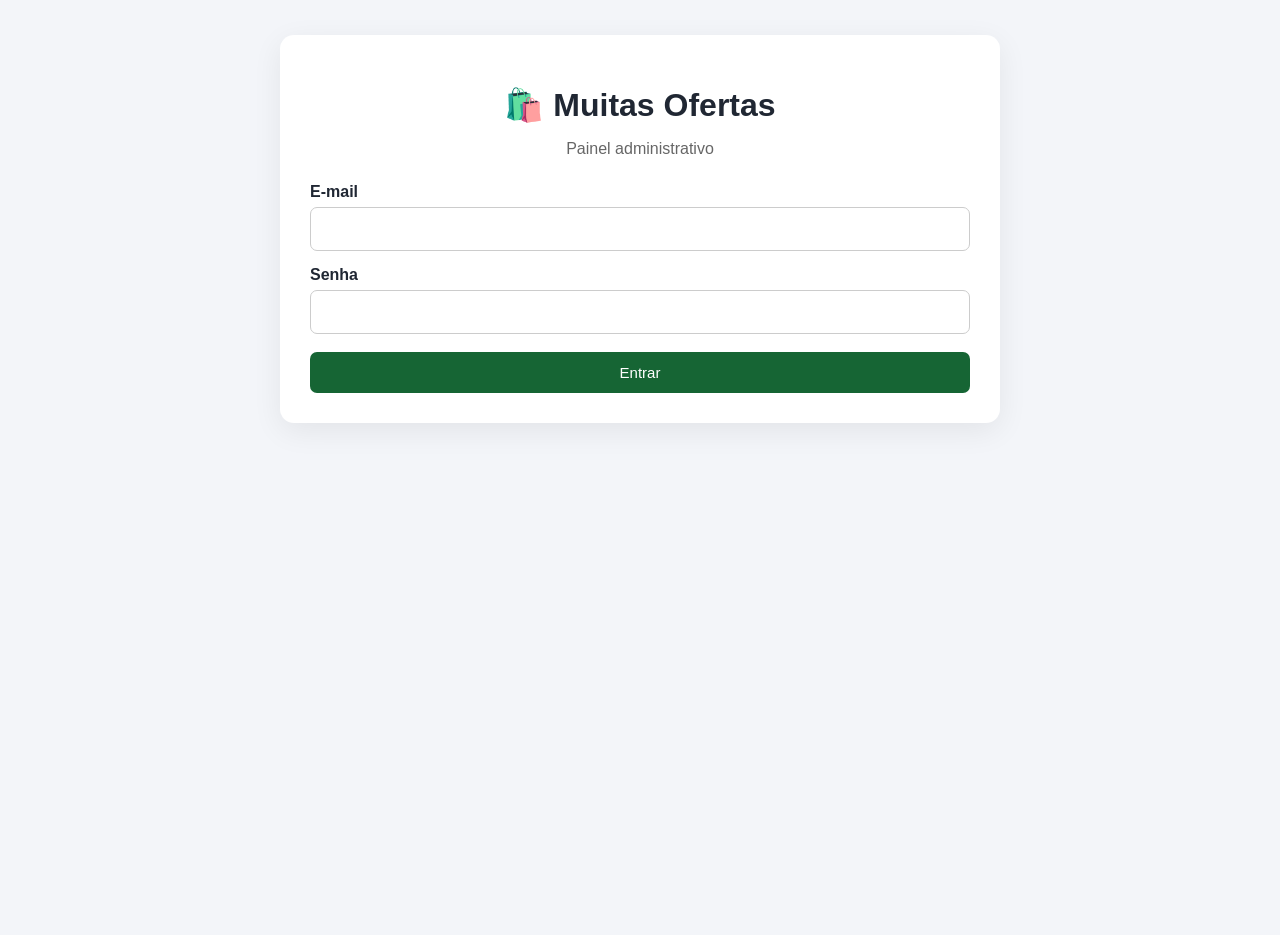
==== admin/index.html @ 21a2ff97 "Improves the theme selector and automatic mobile mode, along with various other updates." ====
<!DOCTYPE html>
<html lang="pt-BR">
<head>
  <meta charset="UTF-8">
  <meta name="viewport"
        content="width=device-width, initial-scale=1">

  <title>Admin | Muitas Ofertas</title>

  <style>
    * { box-sizing: border-box; }

    body {
      margin: 0;
      min-height: 100vh;
      background: #f3f5f9;
      font-family: Arial, sans-serif;
      color: #202733;
    }

    .container {
      width: 92%;
      max-width: 720px;
      margin: 35px auto;
      padding: 30px;
      background: white;
      border-radius: 14px;
      box-shadow: 0 8px 30px #00000012;
    }

    h1 { text-align: center; margin-bottom: 5px; }

    .subtitulo {
      text-align: center;
      color: #666;
      margin-bottom: 25px;
    }

    h2, h3 { margin-top: 22px; }

    label {
      display: block;
      margin: 15px 0 6px;
      font-weight: bold;
    }

    input, select {
      width: 100%;
      padding: 12px;
      border: 1px solid #ccc;
      border-radius: 7px;
      font-size: 16px;
      background: white;
    }

    button {
      padding: 12px 17px;
      border: 0;
      border-radius: 7px;
      background: #166534;
      color: white;
      font-size: 15px;
      cursor: pointer;
    }

    button:disabled {
      opacity: 0.6;
      cursor: wait;
    }

    .secundario { background: #374151; }

    .botao-largo {
      width: 100%;
      margin-top: 18px;
    }

    .linha {
      display: grid;
      grid-template-columns: 1fr 1fr;
      gap: 15px;
    }

    .topo, .acoes {
      display: flex;
      justify-content: space-between;
      align-items: center;
      flex-wrap: wrap;
      gap: 10px;
    }

    .acoes { justify-content: flex-start; }

    .info {
      color: #666;
      font-size: 14px;
      overflow-wrap: anywhere;
    }

    #painel, #btn-cancelar { display: none; }

    #mensagem, #resultado {
      margin-top: 15px;
      padding: 12px;
      border-radius: 7px;
      text-align: center;
    }

    #mensagem:empty, #resultado:empty {
      display: none;
    }

    .sucesso {
      background: #dcfce7;
      color: #166534;
    }

    .erro {
      background: #fee2e2;
      color: #991b1b;
    }

    .card-produto {
      border: 1px solid #ddd;
      border-radius: 10px;
      padding: 16px;
      margin: 12px 0;
    }

    .card-produto h4 { margin: 0 0 10px; }

    .destaque {
      color: #166534;
      font-weight: bold;
      font-size: 20px;
    }

    .edicao {
      padding: 12px;
      background: #eff6ff;
      border-radius: 8px;
      margin: 12px 0;
      color: #1d4ed8;
    }

    @media (max-width: 600px) {
      .container {
        margin: 15px auto;
        padding: 20px;
      }

      .linha { grid-template-columns: 1fr; }

      .acoes button { flex: 1; }
    }
  </style>
</head>

<body>
  <main class="container">
    <h1>🛍️ Muitas Ofertas</h1>
    <p class="subtitulo">Painel administrativo</p>

    <!-- LOGIN -->
    <form id="form-login">
      <label for="email">E-mail</label>
      <input id="email" type="email"
             autocomplete="username" required>

      <label for="senha">Senha</label>
      <input id="senha" type="password"
             autocomplete="current-password" required>

      <button id="btn-entrar"
              type="submit" class="botao-largo">
        Entrar
      </button>
    </form>

    <!-- ÁREA ADMINISTRATIVA -->
    <section id="painel">
      <div class="topo">
        <div>
          <h2>Gerenciar ofertas</h2>
          <p id="usuario-logado" class="info"></p>
        </div>

        <button id="btn-sair"
                type="button" class="secundario">
          Sair
        </button>
      </div>

      <hr>

      <h3 id="titulo-formulario">
        ➕ Cadastrar nova oferta
      </h3>

      <p id="aviso-edicao"
         class="edicao" hidden>
        ✏️ Você está editando uma oferta existente.
      </p>

      <form id="form-produto">
        <label for="nome">Nome do produto</label>
        <input id="nome" type="text"
               maxlength="250" required>

        <div class="linha">
          <div>
            <label for="preco">Preço (R$)</label>
            <input id="preco" type="text"
                   inputmode="decimal"
                   placeholder="228,00" required>
          </div>

          <div>
            <label for="loja">Loja</label>
            <select id="loja" required>
              <option value="">Selecione</option>
              <option>Mercado Livre</option>
              <option>Amazon</option>
              <option>Shopee</option>
              <option>Magalu</option>
              <option>AliExpress</option>
            </select>
          </div>
        </div>

        <label for="categoria">Categoria</label>
        <input id="categoria" type="text"
               maxlength="100"
               placeholder="Ex.: Moda">

        <label for="link">Link de afiliado</label>
        <input id="link" type="url"
               placeholder="https://..." required>

        <label for="imagem">
          URL da imagem (opcional)
        </label>
        <input id="imagem" type="url"
               placeholder="https://...">

        <p class="info">
          A imagem poderá ser obtida automaticamente
          em uma próxima etapa.
        </p>

        <button id="btn-salvar"
                type="submit" class="botao-largo">
          Salvar oferta
        </button>

        <button id="btn-cancelar"
                type="button"
                class="secundario botao-largo">
          Cancelar edição
        </button>
      </form>

      <div id="resultado" role="status"></div>

      <hr style="margin-top:30px">

      <div class="topo">
        <h3>📦 Ofertas cadastradas</h3>

        <button id="btn-atualizar"
                type="button" class="secundario">
          Atualizar lista
        </button>
      </div>

      <p id="status-lista"
         class="info" role="status"></p>

<label for="pesquisar-produto">
  🔎 Pesquisar oferta
</label>

<input
  type="search"
  id="pesquisar-produto"
  placeholder="Buscar por nome, loja ou categoria..."
  autocomplete="off"
>

      <div id="lista-produtos"></div>
    </section>

    <div id="mensagem" role="status"></div>
  </main>

  <script type="module" src="./admin.js"></script>
</body>
</html>
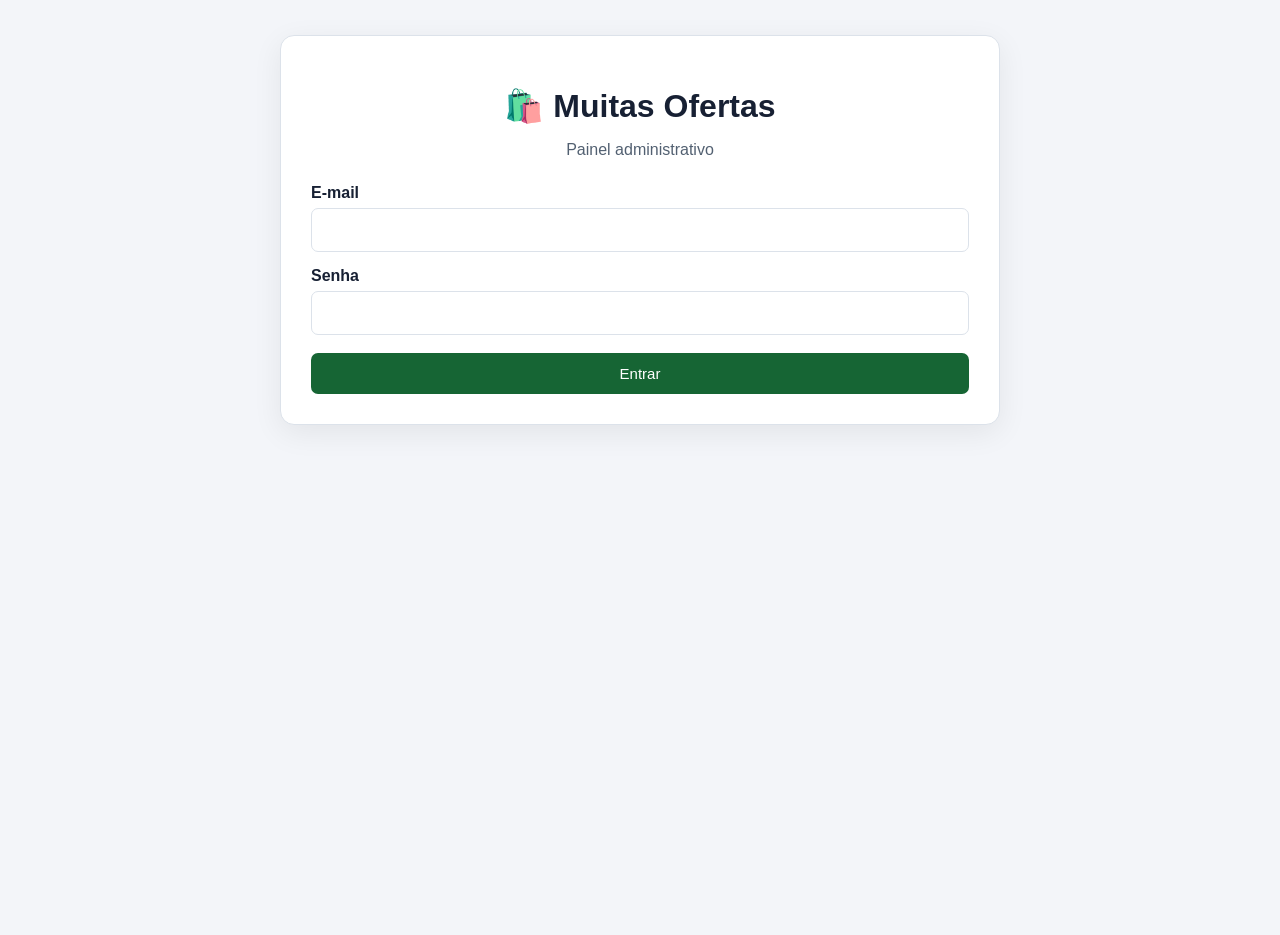
==== commit 7c95d3b7: "Added theme in admin page" ====
--- a/admin/index.html
+++ b/admin/index.html
@@ -1,87 +1,119 @@
-
 <!DOCTYPE html>
 <html lang="pt-BR">
 <head>
   <meta charset="UTF-8">
-  <meta name="viewport"
-        content="width=device-width, initial-scale=1">
-
+  <meta name="viewport" content="width=device-width, initial-scale=1">
+  <meta name="description" content="Painel administrativo do Muitas Ofertas">
   <title>Admin | Muitas Ofertas</title>
 
+  <!-- Mesma paleta e regras de tema da página principal. -->
   <style>
+    :root {
+      color-scheme: light;
+      --cor-fundo: #f3f5f9;
+      --cor-card: #ffffff;
+      --cor-texto: #172033;
+      --cor-texto-secundario: #526071;
+      --cor-borda: #dce2ea;
+      --cor-campo: #ffffff;
+      --cor-preco: #16833c;
+      --cor-edicao-fundo: #eff6ff;
+      --cor-edicao-texto: #1d4ed8;
+      --cor-divisor: #dce2ea;
+    }
+
+    @media (prefers-color-scheme: dark) {
+      :root:not([data-theme]) {
+        color-scheme: dark;
+        --cor-fundo: #10151d;
+        --cor-card: #1c2532;
+        --cor-texto: #f1f5f9;
+        --cor-texto-secundario: #aab7c8;
+        --cor-borda: #344154;
+        --cor-campo: #263142;
+        --cor-preco: #6ee7a2;
+        --cor-edicao-fundo: #263142;
+        --cor-edicao-texto: #c4d8ff;
+        --cor-divisor: #344154;
+      }
+    }
+
+    :root[data-theme="dark"] {
+      color-scheme: dark;
+      --cor-fundo: #10151d;
+      --cor-card: #1c2532;
+      --cor-texto: #f1f5f9;
+      --cor-texto-secundario: #aab7c8;
+      --cor-borda: #344154;
+      --cor-campo: #263142;
+      --cor-preco: #6ee7a2;
+      --cor-edicao-fundo: #263142;
+      --cor-edicao-texto: #c4d8ff;
+      --cor-divisor: #344154;
+    }
+    :root[data-theme="light"] { color-scheme: light; }
+
     * { box-sizing: border-box; }
-
     body {
       margin: 0;
       min-height: 100vh;
-      background: #f3f5f9;
+      background: var(--cor-fundo);
+      color: var(--cor-texto);
       font-family: Arial, sans-serif;
-      color: #202733;
-    }
-
+    }
     .container {
       width: 92%;
       max-width: 720px;
       margin: 35px auto;
       padding: 30px;
-      background: white;
+      background: var(--cor-card);
+      border: 1px solid var(--cor-borda);
       border-radius: 14px;
       box-shadow: 0 8px 30px #00000012;
     }
-
     h1 { text-align: center; margin-bottom: 5px; }
-
     .subtitulo {
       text-align: center;
-      color: #666;
+      color: var(--cor-texto-secundario);
       margin-bottom: 25px;
     }
-
     h2, h3 { margin-top: 22px; }
-
     label {
       display: block;
       margin: 15px 0 6px;
       font-weight: bold;
     }
-
     input, select {
       width: 100%;
       padding: 12px;
-      border: 1px solid #ccc;
+      border: 1px solid var(--cor-borda);
       border-radius: 7px;
       font-size: 16px;
-      background: white;
-    }
-
+      background: var(--cor-campo);
+      color: var(--cor-texto);
+    }
+    input::placeholder { color: var(--cor-texto-secundario); }
+    input:focus-visible, select:focus-visible, button:focus-visible {
+      outline: 2px solid #e4b600;
+      outline-offset: 2px;
+    }
     button {
       padding: 12px 17px;
       border: 0;
       border-radius: 7px;
       background: #166534;
-      color: white;
+      color: #ffffff;
       font-size: 15px;
       cursor: pointer;
     }
-
-    button:disabled {
-      opacity: 0.6;
-      cursor: wait;
-    }
-
-    .secundario { background: #374151; }
-
-    .botao-largo {
-      width: 100%;
-      margin-top: 18px;
-    }
-
+    button:disabled { opacity: 0.6; cursor: wait; }
+    .secundario { background: #374151; color: #ffffff; }
+    .botao-largo { width: 100%; margin-top: 18px; }
     .linha {
       display: grid;
       grid-template-columns: 1fr 1fr;
       gap: 15px;
     }
-
     .topo, .acoes {
       display: flex;
       justify-content: space-between;
@@ -89,74 +121,53 @@
       flex-wrap: wrap;
       gap: 10px;
     }
-
     .acoes { justify-content: flex-start; }
-
     .info {
-      color: #666;
+      color: var(--cor-texto-secundario);
       font-size: 14px;
       overflow-wrap: anywhere;
     }
-
     #painel, #btn-cancelar { display: none; }
-
     #mensagem, #resultado {
       margin-top: 15px;
       padding: 12px;
       border-radius: 7px;
       text-align: center;
     }
-
-    #mensagem:empty, #resultado:empty {
-      display: none;
-    }
-
-    .sucesso {
-      background: #dcfce7;
-      color: #166534;
-    }
-
-    .erro {
-      background: #fee2e2;
-      color: #991b1b;
-    }
-
+    #mensagem:empty, #resultado:empty { display: none; }
+    .sucesso { background: #dcfce7; color: #166534; }
+    .erro { background: #fee2e2; color: #991b1b; }
     .card-produto {
-      border: 1px solid #ddd;
+      border: 1px solid var(--cor-borda);
       border-radius: 10px;
       padding: 16px;
       margin: 12px 0;
-    }
-
+      background: var(--cor-card);
+    }
     .card-produto h4 { margin: 0 0 10px; }
-
     .destaque {
-      color: #166534;
+      color: var(--cor-preco);
       font-weight: bold;
       font-size: 20px;
     }
-
     .edicao {
       padding: 12px;
-      background: #eff6ff;
+      background: var(--cor-edicao-fundo);
       border-radius: 8px;
       margin: 12px 0;
-      color: #1d4ed8;
-    }
-
+      color: var(--cor-edicao-texto);
+    }
+    hr { border: 0; border-top: 1px solid var(--cor-divisor); }
     @media (max-width: 600px) {
-      .container {
-        margin: 15px auto;
-        padding: 20px;
-      }
-
+      .container { margin: 15px auto; padding: 20px; }
       .linha { grid-template-columns: 1fr; }
-
       .acoes button { flex: 1; }
     }
   </style>
+
+  <!-- Usa o MESMO script de tema do site público. Nenhum seletor extra no admin. -->
+  <script defer src="../js/tema.js"></script>
 </head>
-
 <body>
   <main class="container">
     <h1>🛍️ Muitas Ofertas</h1>
@@ -165,17 +176,11 @@
     <!-- LOGIN -->
     <form id="form-login">
       <label for="email">E-mail</label>
-      <input id="email" type="email"
-             autocomplete="username" required>
+      <input id="email" type="email" autocomplete="username" required>
 
       <label for="senha">Senha</label>
-      <input id="senha" type="password"
-             autocomplete="current-password" required>
-
-      <button id="btn-entrar"
-              type="submit" class="botao-largo">
-        Entrar
-      </button>
+      <input id="senha" type="password" autocomplete="current-password" required>
+      <button id="btn-entrar" type="submit" class="botao-largo">Entrar</button>
     </form>
 
     <!-- ÁREA ADMINISTRATIVA -->
@@ -185,37 +190,24 @@
           <h2>Gerenciar ofertas</h2>
           <p id="usuario-logado" class="info"></p>
         </div>
-
-        <button id="btn-sair"
-                type="button" class="secundario">
-          Sair
-        </button>
+        <button id="btn-sair" type="button" class="secundario">Sair</button>
       </div>
 
       <hr>
-
-      <h3 id="titulo-formulario">
-        ➕ Cadastrar nova oferta
-      </h3>
-
-      <p id="aviso-edicao"
-         class="edicao" hidden>
+      <h3 id="titulo-formulario">➕ Cadastrar nova oferta</h3>
+
+      <p id="aviso-edicao" class="edicao" hidden>
         ✏️ Você está editando uma oferta existente.
       </p>
 
       <form id="form-produto">
         <label for="nome">Nome do produto</label>
-        <input id="nome" type="text"
-               maxlength="250" required>
-
+        <input id="nome" type="text" maxlength="250" required>
         <div class="linha">
           <div>
             <label for="preco">Preço (R$)</label>
-            <input id="preco" type="text"
-                   inputmode="decimal"
-                   placeholder="228,00" required>
+            <input id="preco" type="text" inputmode="decimal" placeholder="228,00" required>
           </div>
-
           <div>
             <label for="loja">Loja</label>
             <select id="loja" required>
@@ -228,72 +220,41 @@
             </select>
           </div>
         </div>
-
         <label for="categoria">Categoria</label>
-        <input id="categoria" type="text"
-               maxlength="100"
-               placeholder="Ex.: Moda">
+        <input id="categoria" type="text" maxlength="100" placeholder="Ex.: Moda">
 
         <label for="link">Link de afiliado</label>
-        <input id="link" type="url"
-               placeholder="https://..." required>
-
-        <label for="imagem">
-          URL da imagem (opcional)
-        </label>
-        <input id="imagem" type="url"
-               placeholder="https://...">
-
-        <p class="info">
-          A imagem poderá ser obtida automaticamente
-          em uma próxima etapa.
-        </p>
-
-        <button id="btn-salvar"
-                type="submit" class="botao-largo">
-          Salvar oferta
-        </button>
-
-        <button id="btn-cancelar"
-                type="button"
-                class="secundario botao-largo">
-          Cancelar edição
-        </button>
+        <input id="link" type="url" placeholder="https://..." required>
+
+        <label for="imagem">URL da imagem (opcional)</label>
+        <input id="imagem" type="url" placeholder="https://...">
+        <p class="info">A imagem poderá ser obtida automaticamente em uma próxima etapa.</p>
+
+        <button id="btn-salvar" type="submit" class="botao-largo">Salvar oferta</button>
+        <button id="btn-cancelar" type="button" class="secundario botao-largo">Cancelar edição</button>
       </form>
 
       <div id="resultado" role="status"></div>
 
       <hr style="margin-top:30px">
-
       <div class="topo">
         <h3>📦 Ofertas cadastradas</h3>
-
-        <button id="btn-atualizar"
-                type="button" class="secundario">
-          Atualizar lista
-        </button>
+        <button id="btn-atualizar" type="button" class="secundario">Atualizar lista</button>
       </div>
 
-      <p id="status-lista"
-         class="info" role="status"></p>
-
-<label for="pesquisar-produto">
-  🔎 Pesquisar oferta
-</label>
-
-<input
-  type="search"
-  id="pesquisar-produto"
-  placeholder="Buscar por nome, loja ou categoria..."
-  autocomplete="off"
->
-
+      <p id="status-lista" class="info" role="status"></p>
+
+      <label for="pesquisar-produto">🔎 Pesquisar oferta</label>
+      <input type="search" id="pesquisar-produto"
+             placeholder="Buscar por nome, loja ou categoria..."
+             autocomplete="off">
       <div id="lista-produtos"></div>
     </section>
 
     <div id="mensagem" role="status"></div>
   </main>
 
+  <!-- Preservado: mesma lógica de login e cadastro existente. -->
   <script type="module" src="./admin.js"></script>
 </body>
 </html>
